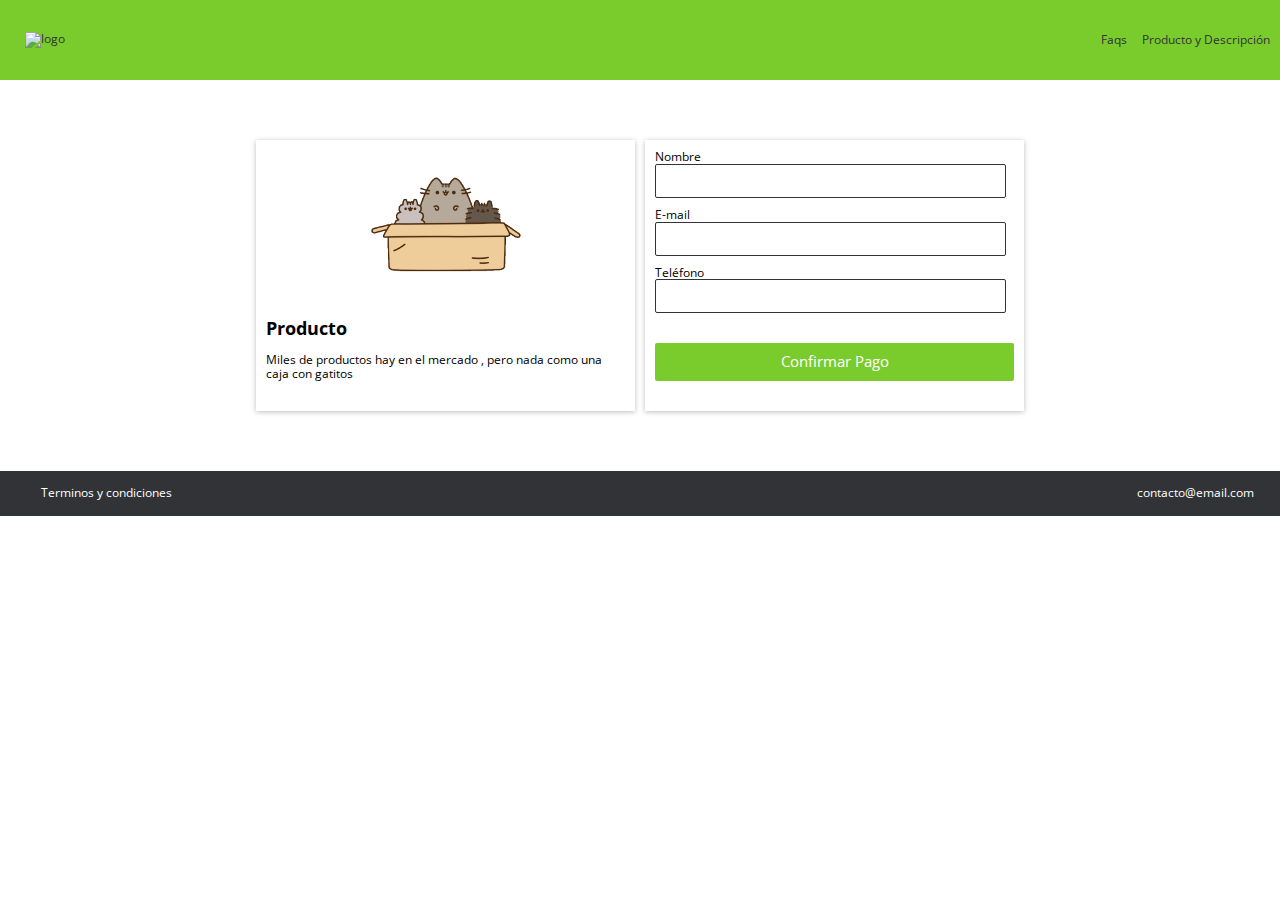
==== venta.html @ bf6ca8e1 "Proyecto Completo" ====
<!DOCTYPE html>
<html lang="es">
<head>
  <meta charset="UTF-8">
  <meta name="viewport" content="width=device-width, initial-scale=1.0">
  <!-- <link rel="stylesheet" href="https://stackpath.bootstrapcdn.com/bootstrap/4.5.2/css/bootstrap.min.css" integrity="sha384-JcKb8q3iqJ61gNV9KGb8thSsNjpSL0n8PARn9HuZOnIxN0hoP+VmmDGMN5t9UJ0Z" crossorigin="anonymous"> -->
  <link rel="stylesheet" href="./estilos/grid.css">
  <link rel="stylesheet" href="./estilos/norm-estilos.css">
  <link rel="stylesheet" href="./estilos/estilos.css">
  <link rel="stylesheet" href="./estilos/mobile.css">
  <link rel="stylesheet" href="./estilos/animation.css">
  <title>Brand</title>
</head>
<body>
  <!-- empieza el navbar -->
  <nav class="fadeInDown">
    <div>
      <a href="index.html">
        <img src="../brand/images/logo.png" alt="logo">
      </a>
    </div>
    <div>
      <ul>
        <a href="#"><li>Faqs</li></a>
        <a href="producto.html"><li>Producto y Descripción</li></a>
      </ul>
    </div>
  </nav>
  <!-- end of navbar -->
  <!-- Empieza formulario venta -->
  
  <div class="container_form">

    <div class="res_venta">
      <div class="venta_image">
        <img src="./images/box2.png" alt="">
      </div>
      <h2>Producto</h2>
      <p>Miles de productos hay en el mercado , pero nada como una caja con gatitos</p>
    </div>
    <div class="modulo_pago">
      <form action="https://www.paypal.com/cgi-bin/webscr?cmd=_s-xclick&hosted_button_id=D26EXNGF3H4X4" method="POST">
        <label for="first_name">Nombre</label><br>
        <input type="text" placeholder="" name="first_name" value="">
        <br>
        <label for="email">E-mail</label><br>
        <input type="email" placeholder="" name="email" class="data" value="">
        <br>
        <label for="nigth_phone_a">Teléfono</label><br>
        <input type="number" name="" class="data" value="">
        <br>
        <button type="submit" class="main_button">Confirmar Pago</button>

      </form>
    </div>

  </div>

  <!-- start footer -->
  <footer> 
      <a href="#">
        <p>Terminos y condiciones</p>
      </a>
      <a href="mailto:contacto@email.com">contacto@email.com</a>
  </footer>
  <script src=""></script>
</body>
</html>
---- estilos/grid.css ----
.container{
  max-width: 80%;
  /* margin:auto; */
  
  margin: 20px auto 50px auto ;
  display: grid;
  grid-template: repeat(3, minmax(150px, 1fr)) / repeat(3, 1fr);
  grid-row-gap: 15vh;
  max-height: 1200px;
  grid-template-areas:"title title title"
                      "image text1 text1"
                      "text2 text2 image2"
                      "image3 text3 text3";
  align-content: center;
  align-items: center;
}
.container img{
  max-width: 85%;
}
.item_image1{
  grid-area: image;
}
.item_text1{
  grid-area: text1;
}
.item_image2{
  grid-area: image2;
}
.item_text2{
  grid-area: text2;
}
.item_image3{
  grid-area: image3;
}
.item_text3{
  grid-area: text3;
}
.title{
  grid-area: title;
}
/* container > row > column */
---- estilos/norm-estilos.css ----
/*! normalize.css v8.0.1 | MIT License | github.com/necolas/normalize.css */

/* Document
   ========================================================================== */

/**
 * 1. Correct the line height in all browsers.
 * 2. Prevent adjustments of font size after orientation changes in iOS.
 */

html {
  line-height: 1.15; /* 1 */
  -webkit-text-size-adjust: 100%; /* 2 */
}

/* Sections
   ========================================================================== */

/**
 * Remove the margin in all browsers.
 */

body {
  margin: 0;
}

/**
 * Render the `main` element consistently in IE.
 */

main {
  display: block;
}

/**
 * Correct the font size and margin on `h1` elements within `section` and
 * `article` contexts in Chrome, Firefox, and Safari.
 */

h1 {
  font-size: 2em;
  margin: 0.67em 0;
}

/* Grouping content
   ========================================================================== */

/**
 * 1. Add the correct box sizing in Firefox.
 * 2. Show the overflow in Edge and IE.
 */

hr {
  box-sizing: content-box; /* 1 */
  height: 0; /* 1 */
  overflow: visible; /* 2 */
}

/**
 * 1. Correct the inheritance and scaling of font size in all browsers.
 * 2. Correct the odd `em` font sizing in all browsers.
 */

pre {
  font-family: monospace, monospace; /* 1 */
  font-size: 1em; /* 2 */
}

/* Text-level semantics
   ========================================================================== */

/**
 * Remove the gray background on active links in IE 10.
 */

a {
  background-color: transparent;
}

/**
 * 1. Remove the bottom border in Chrome 57-
 * 2. Add the correct text decoration in Chrome, Edge, IE, Opera, and Safari.
 */

abbr[title] {
  border-bottom: none; /* 1 */
  text-decoration: underline; /* 2 */
  text-decoration: underline dotted; /* 2 */
}

/**
 * Add the correct font weight in Chrome, Edge, and Safari.
 */

b,
strong {
  font-weight: bolder;
}

/**
 * 1. Correct the inheritance and scaling of font size in all browsers.
 * 2. Correct the odd `em` font sizing in all browsers.
 */

code,
kbd,
samp {
  font-family: monospace, monospace; /* 1 */
  font-size: 1em; /* 2 */
}

/**
 * Add the correct font size in all browsers.
 */

small {
  font-size: 80%;
}

/**
 * Prevent `sub` and `sup` elements from affecting the line height in
 * all browsers.
 */

sub,
sup {
  font-size: 75%;
  line-height: 0;
  position: relative;
  vertical-align: baseline;
}

sub {
  bottom: -0.25em;
}

sup {
  top: -0.5em;
}

/* Embedded content
   ========================================================================== */

/**
 * Remove the border on images inside links in IE 10.
 */

img {
  border-style: none;
}

/* Forms
   ========================================================================== */

/**
 * 1. Change the font styles in all browsers.
 * 2. Remove the margin in Firefox and Safari.
 */

button,
input,
optgroup,
select,
textarea {
  font-family: inherit; /* 1 */
  font-size: 100%; /* 1 */
  line-height: 1.15; /* 1 */
  margin: 0; /* 2 */
}

/**
 * Show the overflow in IE.
 * 1. Show the overflow in Edge.
 */

button,
input { /* 1 */
  overflow: visible;
}

/**
 * Remove the inheritance of text transform in Edge, Firefox, and IE.
 * 1. Remove the inheritance of text transform in Firefox.
 */

button,
select { /* 1 */
  text-transform: none;
}

/**
 * Correct the inability to style clickable types in iOS and Safari.
 */

button,
[type="button"],
[type="reset"],
[type="submit"] {
  -webkit-appearance: button;
}

/**
 * Remove the inner border and padding in Firefox.
 */

button::-moz-focus-inner,
[type="button"]::-moz-focus-inner,
[type="reset"]::-moz-focus-inner,
[type="submit"]::-moz-focus-inner {
  border-style: none;
  padding: 0;
}

/**
 * Restore the focus styles unset by the previous rule.
 */

button:-moz-focusring,
[type="button"]:-moz-focusring,
[type="reset"]:-moz-focusring,
[type="submit"]:-moz-focusring {
  outline: 1px dotted ButtonText;
}

/**
 * Correct the padding in Firefox.
 */

fieldset {
  padding: 0.35em 0.75em 0.625em;
}

/**
 * 1. Correct the text wrapping in Edge and IE.
 * 2. Correct the color inheritance from `fieldset` elements in IE.
 * 3. Remove the padding so developers are not caught out when they zero out
 *    `fieldset` elements in all browsers.
 */

legend {
  box-sizing: border-box; /* 1 */
  color: inherit; /* 2 */
  display: table; /* 1 */
  max-width: 100%; /* 1 */
  padding: 0; /* 3 */
  white-space: normal; /* 1 */
}

/**
 * Add the correct vertical alignment in Chrome, Firefox, and Opera.
 */

progress {
  vertical-align: baseline;
}

/**
 * Remove the default vertical scrollbar in IE 10+.
 */

textarea {
  overflow: auto;
}

/**
 * 1. Add the correct box sizing in IE 10.
 * 2. Remove the padding in IE 10.
 */

[type="checkbox"],
[type="radio"] {
  box-sizing: border-box; /* 1 */
  padding: 0; /* 2 */
}

/**
 * Correct the cursor style of increment and decrement buttons in Chrome.
 */

[type="number"]::-webkit-inner-spin-button,
[type="number"]::-webkit-outer-spin-button {
  height: auto;
}

/**
 * 1. Correct the odd appearance in Chrome and Safari.
 * 2. Correct the outline style in Safari.
 */

[type="search"] {
  -webkit-appearance: textfield; /* 1 */
  outline-offset: -2px; /* 2 */
}

/**
 * Remove the inner padding in Chrome and Safari on macOS.
 */

[type="search"]::-webkit-search-decoration {
  -webkit-appearance: none;
}

/**
 * 1. Correct the inability to style clickable types in iOS and Safari.
 * 2. Change font properties to `inherit` in Safari.
 */

::-webkit-file-upload-button {
  -webkit-appearance: button; /* 1 */
  font: inherit; /* 2 */
}

/* Interactive
   ========================================================================== */

/*
 * Add the correct display in Edge, IE 10+, and Firefox.
 */

details {
  display: block;
}

/*
 * Add the correct display in all browsers.
 */

summary {
  display: list-item;
}

/* Misc
   ========================================================================== */

/**
 * Add the correct display in IE 10+.
 */

template {
  display: none;
}

/**
 * Add the correct display in IE 10.
 */

[hidden] {
  display: none;
}
---- estilos/estilos.css ----
@import url('https://fonts.googleapis.com/css2?family=Open+Sans:wght@300;400;700&display=swap');

/* -------------------variables */
:root{
  /* colors */
  --color-green: #7acc2d;
  --color-white: #fff;
  --color-black: #313337;
  --color-gray: #EEEEEE;
  /* box-shadow */
  --shadow-color: #c1bcbc;
  /* spaciado */
  --min-space: 10px;
  --medium-space: 15px;
  /* tipografia */
  --normal:12px;
}
/* variables------------- */



html, body{
  margin: 0;
  padding: 0;
  font-size: 12px;
  font-family: 'Open Sans', sans-serif;}
nav{
  display: flex;
  justify-content: space-between;
  align-items: center;
  max-width: 100vw;
  padding: var(--min-space);
  min-height: 60px;
  background-color: var(--color-green);
}
ul{
  display: flex;
}
a{
  padding-left: var(--medium-space);
  text-decoration: none;
  color: var(--color-black);
}
li{
  list-style: none;
}
a:hover{
  color: var(--color-white);
  cursor: pointer;
}
p, label{
  font-size: var(--normal);
}

/* start of .products */

.content a{
  margin-left: -6%;
}

.main_section{
  padding: 15%;
  text-align: center;
}
.products{
  background-image: url(../images/curve.png);
  padding: 15%;
  background-position: center top;
  background-repeat: no-repeat;
  display: flex;
  height: 95px;
  background-size: cover;

}
.product{
  padding: var(--min-space);
  margin-top: -240px;
}
.product .content{
  background-color: var(--color-white);
  padding: var(--medium-space);
  box-shadow: 0 0 1px #c1bcbc;
}
.img_content{
  text-align: center;
}
.main_button{
  background-color: #7acc2d ;
  width: 100%;
  padding: var(--min-space);
  font-size: 12px;
  color: var(--color-white);
  border: none;
  cursor: pointer;
  border-radius: 2px;
}
.main_button:hover{
  background-color: #5c9c20;
}
/* ------ start beneficios */


.beneficios{
  padding: 10%;
  display: flex;
}
.beneficio{
  text-align: center;
  padding: 20px;
}
.beneficio img{
  height: 100px;
}
.text_beneficio{
  text-align: justify;
}



/* --------mentions */
.mentions{
  display: flex;
  padding: 5%;
  /* background-color: var(--color-gray); */
}
.mention img{
  width: 100%;
}
h2.mentions_title{
  text-align: center;
}
.mention{
  padding:0;
  margin: 1vw;
  box-shadow: 0px 1px 4px var(--shadow-color);
}
/* .mentions_content{
} */
.mention .text{
  padding: var(--min-space);
}


footer{
  height: 5vh;
  display: flex;
  background-color: var(--color-black);
  color: var(--color-white);
  padding: 0 2vw;
  justify-content: space-between;
  align-items: center;
  max-width: 100vw;
}
footer a{
  color: var(--color-white);
}

/* -----grid del formulario de venta */
.container_form{
  display: grid;
  grid-template: minmax(auto, auto) / 1fr 1fr ;
  max-width: 60%;
  margin: 60px auto 60px auto;
  max-height: auto;
  grid-gap: 10px;
  flex-wrap: nowrap;
}
.res_venta{
  /* border: 3px solid red; */
  padding: 10px;
  box-shadow: 0px 1px 5px var(--shadow-color)
}
.venta_image{
  text-align: center;
}
.modulo_pago{
  padding: 10px;
  box-shadow: 0px 1px 5px var(--shadow-color);
  padding-right: 10px;
}
.modulo_pago input{
  margin-bottom: var(--min-space);
  height: 30px;
  width: 96.2%;
  border-radius: 2px;
  border: 1px solid var(--color-black);
}
.modulo_pago button{
  margin: 20px auto;
  font-size: var(--medium-space);
}
---- estilos/mobile.css ----
@media (max-width:600px){
  .products{
    display: inherit;
    height: auto;
  }
  .product{
    margin-top: auto;
  }
  .main_section{
    padding: 4%;
  }
  .beneficios{
    display: inherit;
  }
  .mentions{
    display: inherit;
  }
  
  .content a{
    margin-left: -4%;
  }
}

@media (max-width:321px){
  .content a{
    margin-left: -8.5%;
  }
}

@media (max-width: 1024px){
  .content a{
    margin-left: -5%;
  }
}

@media (max-width: 1440px){
  .content a{
    margin-left: -4%;
  }
}
---- estilos/animation.css ----
.fadeIn{
  -webkit-animation-duration: 3s;
  animation-duration: 3s;
  -webkit-animation-fill-mode: both;
  animation-fill-mode: both;
  -webkit-animation-name: fadeIn;
  animation-name: fadeIn;
}
@keyframes fadeIn{
  from{
    opacity: 0;
  }
  to{
    opacity: 1;
  }
}

.fadeInDown{
  -webkit-animation-duration: 1s;
  animation-duration: 1s;
  -webkit-animation-fill-mode: both;
  animation-fill-mode: both;
  -webkit-animation-name: fadeInDown;
  animation-name: fadeInDown;
}
@keyframes fadeInDown{
  from{
    opacity:0;
    -webkit-transform: translate3d(0, -100%, 0);
    transform: translate3d(0, -100%, 0);
  }
  to{
    opacity: 1;
    -webkit-transform: translate(0, 0, 0);
    transform: translate(0, 0, 0);
  }
}

.fadeInUp{
  -webkit-animation-duration: 1s;
  animation-duration: 1s;
  animation-fill-mode: both;
  -webkit-animation-fill-mode: both;
  -webkit-animation-name: fadeInUp;
  animation-name: fadeInUp;
}

@keyframes fadeInUp {
  from{
    opacity: 0;
    -webkit-transform: translate3d(0,100%,0);
    transform: translate3d(0,100%,0);
  }
  to{
    opacity: 1;
    -webkit-transform: translate3d(0,0,0);
    transform: translate3d(0,0,0);
  }
}
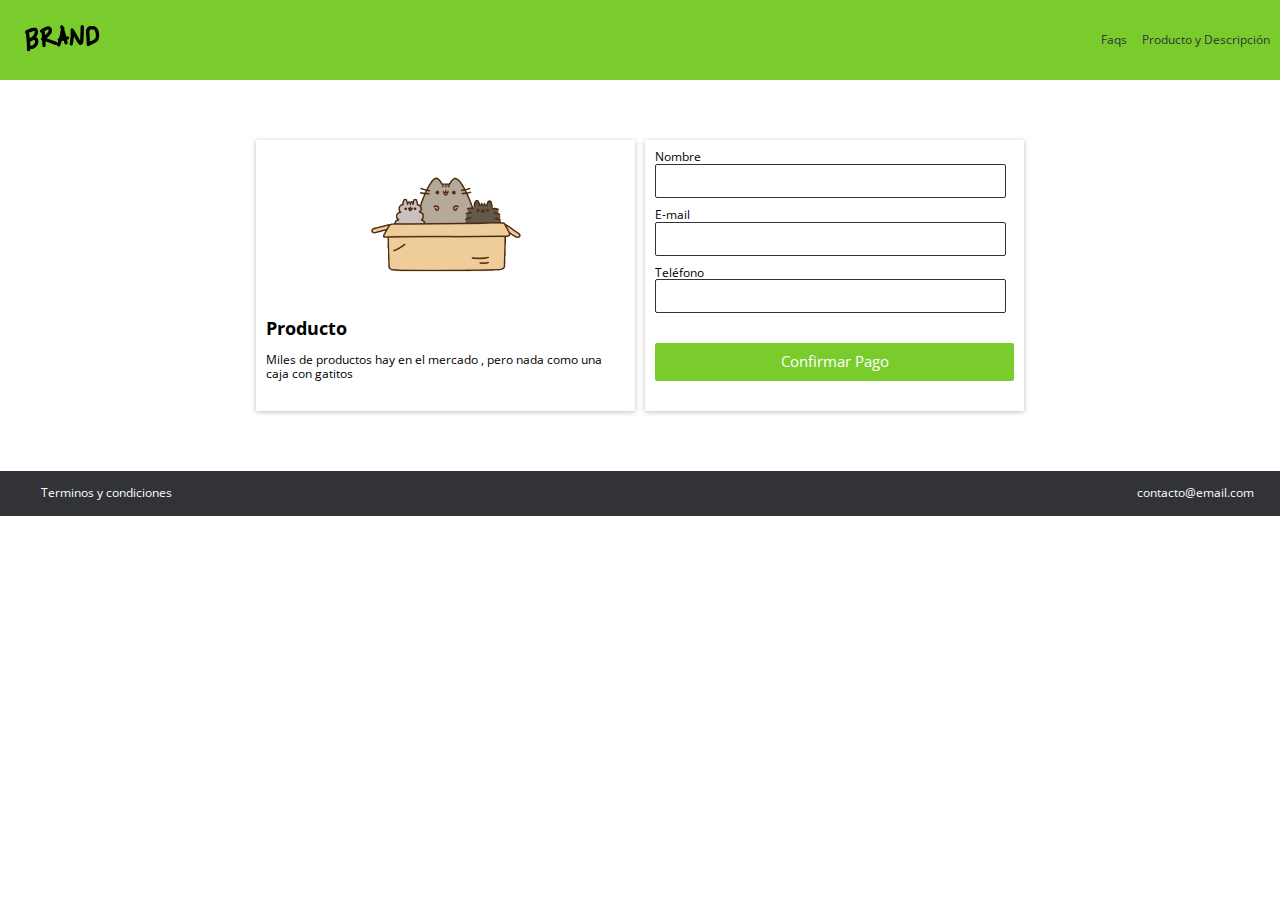
==== commit 87933113: "Update venta.html" ====
--- a/venta.html
+++ b/venta.html
@@ -16,7 +16,7 @@
   <nav class="fadeInDown">
     <div>
       <a href="index.html">
-        <img src="../brand/images/logo.png" alt="logo">
+        <img src="images/logo.png" alt="logo">
       </a>
     </div>
     <div>
@@ -65,4 +65,4 @@
   </footer>
   <script src=""></script>
 </body>
-</html>+</html>
